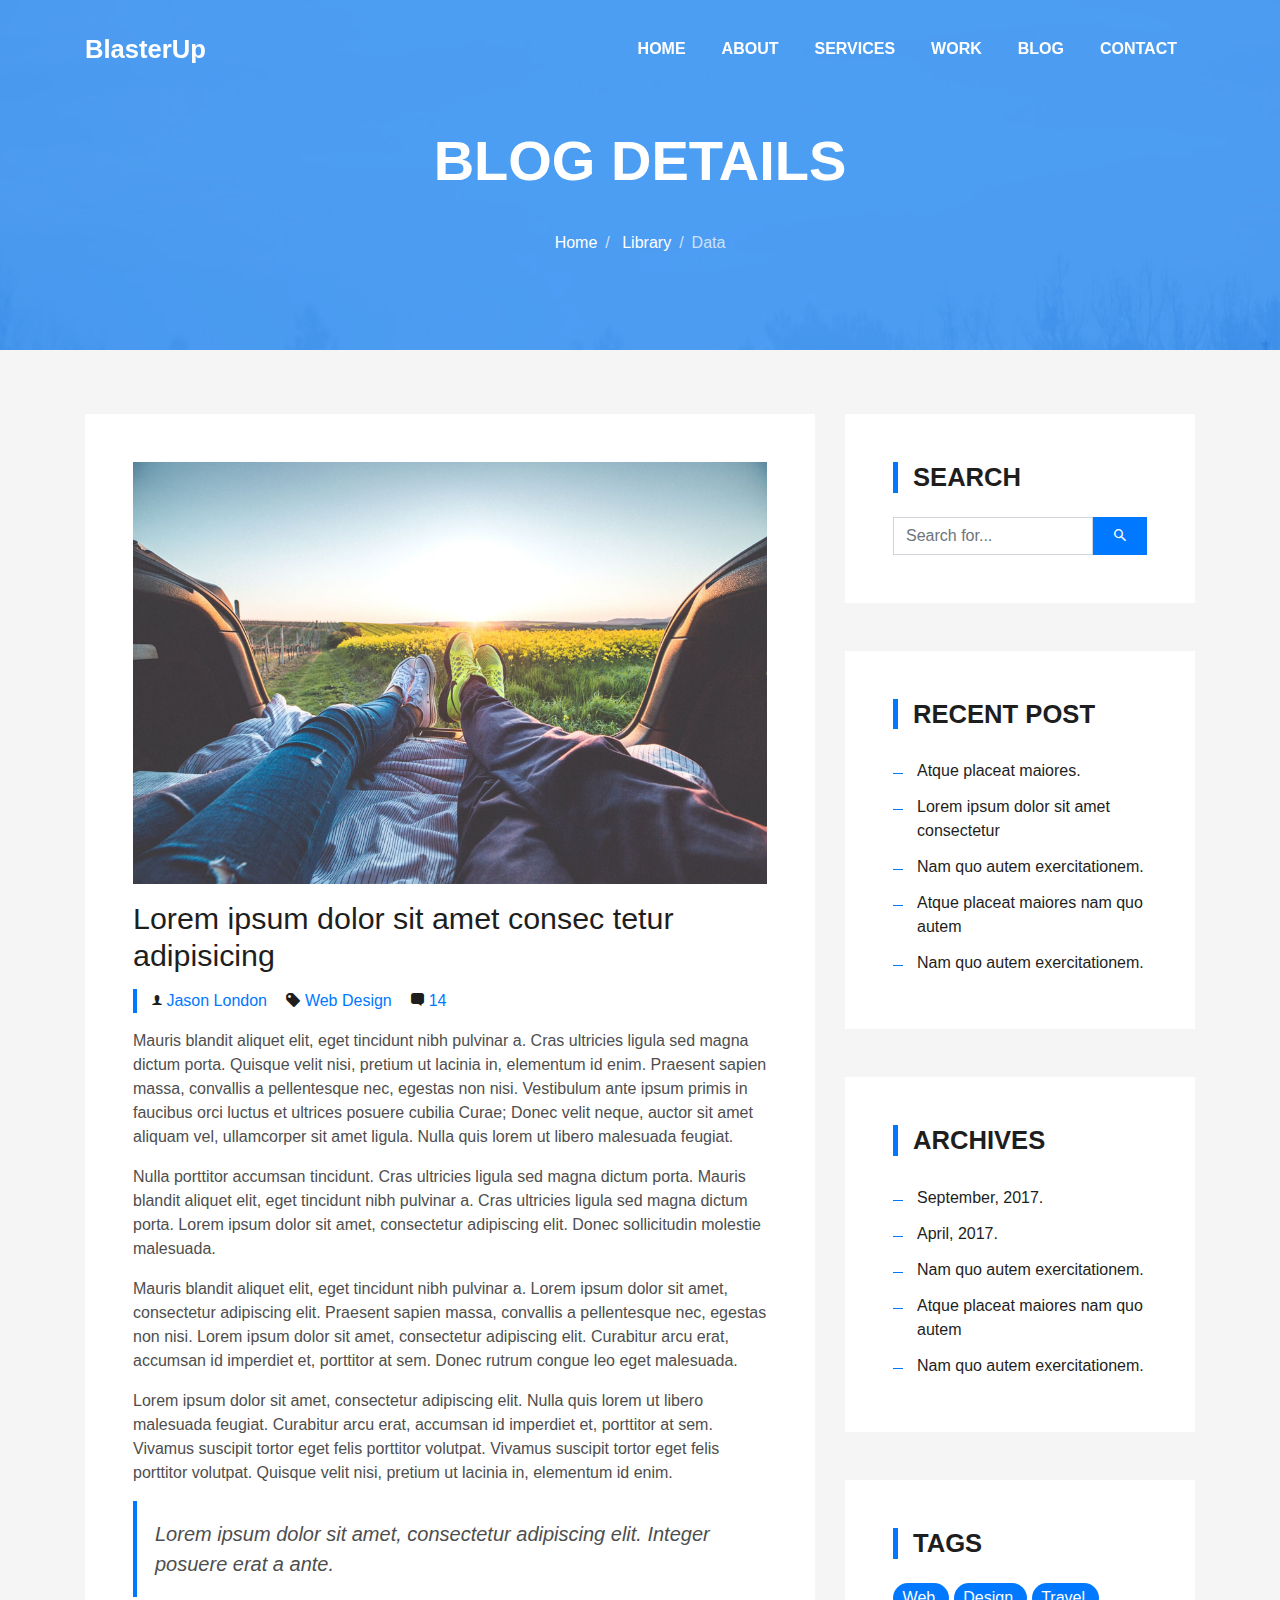
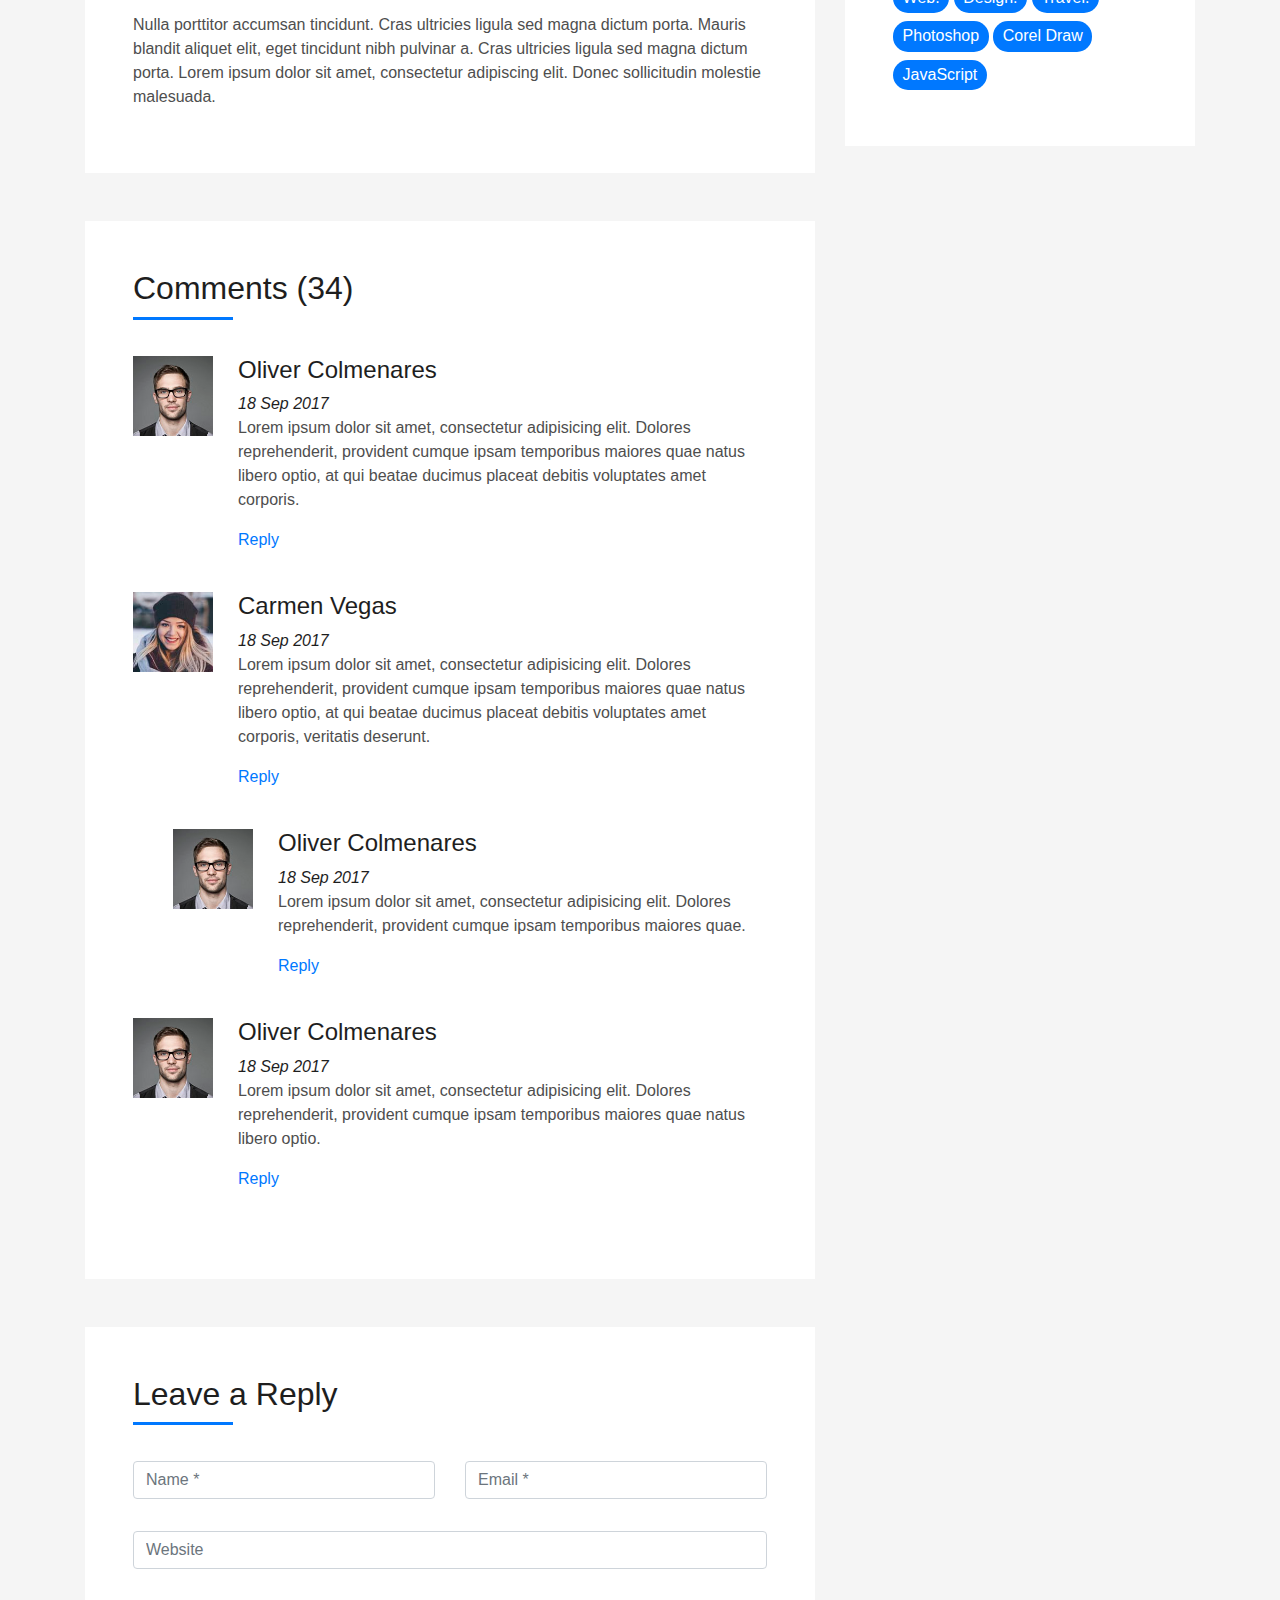
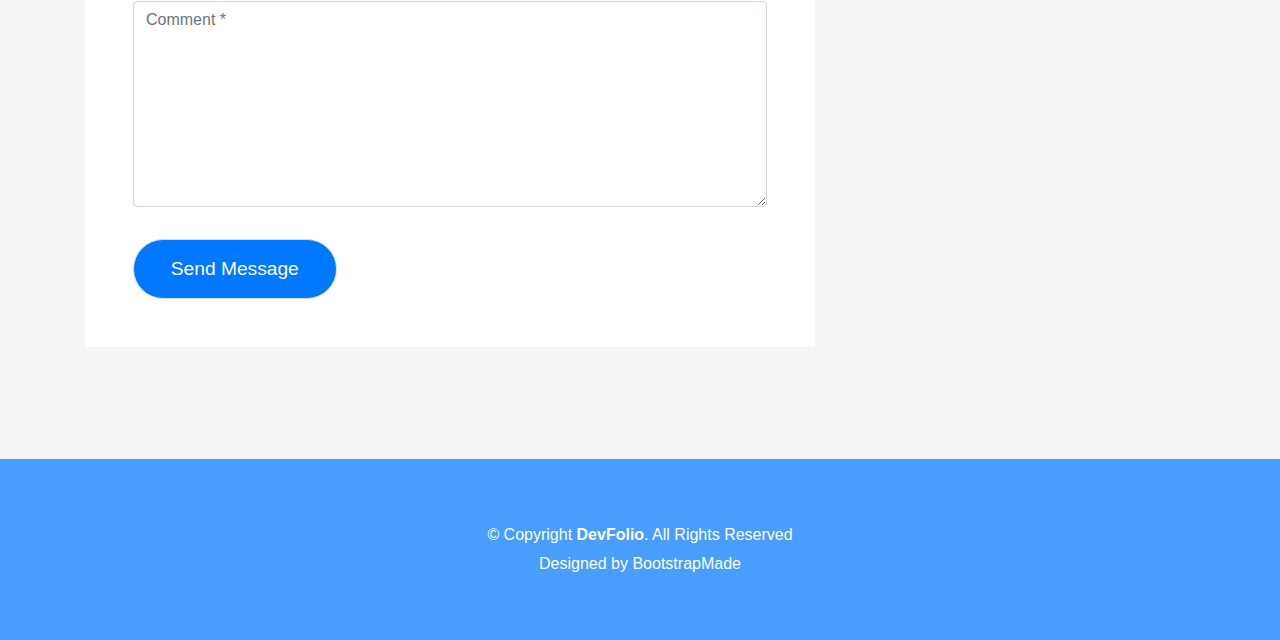
==== blog-single.html @ 9acf344f "update" ====
<!DOCTYPE html>
<html lang="en">
<head>
  <meta charset="utf-8">
  <title>DevFolio Bootstrap Template</title>
  <meta content="width=device-width, initial-scale=1.0" name="viewport">
  <meta content="" name="keywords">
  <meta content="" name="description">

  <!-- Favicons -->
  <link href="img/favicon.png" rel="icon">
  <link href="img/apple-touch-icon.png" rel="apple-touch-icon">

  <!-- Bootstrap CSS File -->
  <link href="lib/bootstrap/css/bootstrap.min.css" rel="stylesheet">

  <!-- Libraries CSS Files -->
  <link href="lib/font-awesome/css/font-awesome.min.css" rel="stylesheet">
  <link href="lib/animate/animate.min.css" rel="stylesheet">
  <link href="lib/ionicons/css/ionicons.min.css" rel="stylesheet">
  <link href="lib/owlcarousel/assets/owl.carousel.min.css" rel="stylesheet">
  <link href="lib/lightbox/css/lightbox.min.css" rel="stylesheet">

  <!-- Main Stylesheet File -->
  <link href="css/style.css" rel="stylesheet">

  <!-- =======================================================
    Theme Name: DevFolio
    Theme URL: https://bootstrapmade.com/devfolio-bootstrap-portfolio-html-template/
    Author: BootstrapMade.com
    License: https://bootstrapmade.com/license/
  ======================================================= -->
</head>

<body>
  <!--/ Nav Star /-->
  <nav class="navbar navbar-b navbar-trans navbar-expand-md fixed-top" id="mainNav">
    <div class="container">
      <a class="navbar-brand js-scroll" href="#page-top">BlasterUp</a>
      <button class="navbar-toggler collapsed" type="button" data-toggle="collapse" data-target="#navbarDefault"
        aria-controls="navbarDefault" aria-expanded="false" aria-label="Toggle navigation">
        <span></span>
        <span></span>
        <span></span>
      </button>
      <div class="navbar-collapse collapse justify-content-end" id="navbarDefault">
        <ul class="navbar-nav">
          <li class="nav-item">
            <a class="nav-link js-scroll" href="index.html">Home</a>
          </li>
          <li class="nav-item">
            <a class="nav-link js-scroll" href="#">About</a>
          </li>
          <li class="nav-item">
            <a class="nav-link js-scroll" href="#">Services</a>
          </li>
          <li class="nav-item">
            <a class="nav-link js-scroll" href="#">Work</a>
          </li>
          <li class="nav-item">
            <a class="nav-link js-scroll" href="#">Blog</a>
          </li>
          <li class="nav-item">
            <a class="nav-link js-scroll" href="#">Contact</a>
          </li>
        </ul>
      </div>
    </div>
  </nav>
  <!--/ Nav End /-->

  <!--/ Intro Skew Star /-->
  <div class="intro intro-single route bg-image" style="background-image: url(img/overlay-bg.jpg)">
    <div class="overlay-mf"></div>
    <div class="intro-content display-table">
      <div class="table-cell">
        <div class="container">
          <h2 class="intro-title mb-4">Blog Details</h2>
          <ol class="breadcrumb d-flex justify-content-center">
            <li class="breadcrumb-item">
              <a href="#">Home</a>
            </li>
            <li class="breadcrumb-item">
              <a href="#">Library</a>
            </li>
            <li class="breadcrumb-item active">Data</li>
          </ol>
        </div>
      </div>
    </div>
  </div>
  <!--/ Intro Skew End /-->

  <!--/ Section Blog-Single Star /-->
  <section class="blog-wrapper sect-pt4" id="blog">
    <div class="container">
      <div class="row">
        <div class="col-md-8">
          <div class="post-box">
            <div class="post-thumb">
              <img src="img/post-1.jpg" class="img-fluid" alt="">
            </div>
            <div class="post-meta">
              <h1 class="article-title">Lorem ipsum dolor sit amet consec tetur adipisicing</h1>
              <ul>
                <li>
                  <span class="ion-ios-person"></span>
                  <a href="#">Jason London</a>
                </li>
                <li>
                  <span class="ion-pricetag"></span>
                  <a href="#">Web Design</a>
                </li>
                <li>
                  <span class="ion-chatbox"></span>
                  <a href="#">14</a>
                </li>
              </ul>
            </div>
            <div class="article-content">
              <p>
                Mauris blandit aliquet elit, eget tincidunt nibh pulvinar a. Cras ultricies ligula sed magna dictum
                porta. Quisque velit
                nisi, pretium ut lacinia in, elementum id enim. Praesent sapien massa, convallis a pellentesque
                nec, egestas non nisi. Vestibulum ante ipsum primis in faucibus orci luctus et ultrices posuere
                cubilia Curae; Donec velit neque, auctor sit amet aliquam vel, ullamcorper sit amet ligula.
                Nulla quis lorem ut libero malesuada feugiat.
              </p>
              <p>
                Nulla porttitor accumsan tincidunt. Cras ultricies ligula sed magna dictum porta. Mauris blandit
                aliquet elit, eget tincidunt
                nibh pulvinar a. Cras ultricies ligula sed magna dictum porta. Lorem ipsum dolor sit amet,
                consectetur adipiscing elit. Donec sollicitudin molestie malesuada.
              </p>
              <p>
                Mauris blandit aliquet elit, eget tincidunt nibh pulvinar a. Lorem ipsum dolor sit amet, consectetur
                adipiscing elit. Praesent
                sapien massa, convallis a pellentesque nec, egestas non nisi. Lorem ipsum dolor sit amet,
                consectetur adipiscing elit. Curabitur arcu erat, accumsan id imperdiet et, porttitor at
                sem. Donec rutrum congue leo eget malesuada.
              </p>
              <p>
                Lorem ipsum dolor sit amet, consectetur adipiscing elit. Nulla quis lorem ut libero malesuada feugiat.
                Curabitur arcu erat,
                accumsan id imperdiet et, porttitor at sem. Vivamus suscipit tortor eget felis porttitor
                volutpat. Vivamus suscipit tortor eget felis porttitor volutpat. Quisque velit nisi, pretium
                ut lacinia in, elementum id enim.
              </p>
              <blockquote class="blockquote">
                <p class="mb-0">Lorem ipsum dolor sit amet, consectetur adipiscing elit. Integer posuere erat a ante.</p>
              </blockquote>
              <p>
                Nulla porttitor accumsan tincidunt. Cras ultricies ligula sed magna dictum porta. Mauris blandit
                aliquet elit, eget tincidunt
                nibh pulvinar a. Cras ultricies ligula sed magna dictum porta. Lorem ipsum dolor sit amet,
                consectetur adipiscing elit. Donec sollicitudin molestie malesuada.
              </p>
            </div>
          </div>
          <div class="box-comments">
            <div class="title-box-2">
              <h4 class="title-comments title-left">Comments (34)</h4>
            </div>
            <ul class="list-comments">
              <li>
                <div class="comment-avatar">
                  <img src="img/testimonial-2.jpg" alt="">
                </div>
                <div class="comment-details">
                  <h4 class="comment-author">Oliver Colmenares</h4>
                  <span>18 Sep 2017</span>
                  <p>
                    Lorem ipsum dolor sit amet, consectetur adipisicing elit. Dolores reprehenderit, provident cumque
                    ipsam temporibus maiores
                    quae natus libero optio, at qui beatae ducimus placeat debitis voluptates amet corporis.
                  </p>
                  <a href="3">Reply</a>
                </div>
              </li>
              <li>
                <div class="comment-avatar">
                  <img src="img/testimonial-4.jpg" alt="">
                </div>
                <div class="comment-details">
                  <h4 class="comment-author">Carmen Vegas</h4>
                  <span>18 Sep 2017</span>
                  <p>
                    Lorem ipsum dolor sit amet, consectetur adipisicing elit. Dolores reprehenderit, provident cumque
                    ipsam temporibus maiores
                    quae natus libero optio, at qui beatae ducimus placeat debitis voluptates amet corporis,
                    veritatis deserunt.
                  </p>
                  <a href="3">Reply</a>
                </div>
              </li>
              <li class="comment-children">
                <div class="comment-avatar">
                  <img src="img/testimonial-2.jpg" alt="">
                </div>
                <div class="comment-details">
                  <h4 class="comment-author">Oliver Colmenares</h4>
                  <span>18 Sep 2017</span>
                  <p>
                    Lorem ipsum dolor sit amet, consectetur adipisicing elit. Dolores reprehenderit, provident cumque
                    ipsam temporibus maiores
                    quae.
                  </p>
                  <a href="3">Reply</a>
                </div>
              </li>
              <li>
                <div class="comment-avatar">
                  <img src="img/testimonial-2.jpg" alt="">
                </div>
                <div class="comment-details">
                  <h4 class="comment-author">Oliver Colmenares</h4>
                  <span>18 Sep 2017</span>
                  <p>
                    Lorem ipsum dolor sit amet, consectetur adipisicing elit. Dolores reprehenderit, provident cumque
                    ipsam temporibus maiores
                    quae natus libero optio.
                  </p>
                  <a href="3">Reply</a>
                </div>
              </li>
            </ul>
          </div>
          <div class="form-comments">
            <div class="title-box-2">
              <h3 class="title-left">
                Leave a Reply
              </h3>
            </div>
            <form class="form-mf">
              <div class="row">
                <div class="col-md-6 mb-3">
                  <div class="form-group">
                    <input type="text" class="form-control input-mf" id="inputName" placeholder="Name *" required>
                  </div>
                </div>
                <div class="col-md-6 mb-3">
                  <div class="form-group">
                    <input type="email" class="form-control input-mf" id="inputEmail1" placeholder="Email *" required>
                  </div>
                </div>
                <div class="col-md-12 mb-3">
                  <div class="form-group">
                    <input type="url" class="form-control input-mf" id="inputUrl" placeholder="Website">
                  </div>
                </div>
                <div class="col-md-12 mb-3">
                  <div class="form-group">
                    <textarea id="textMessage" class="form-control input-mf" placeholder="Comment *" name="message"
                      cols="45" rows="8" required></textarea>
                  </div>
                </div>
                <div class="col-md-12">
                  <button type="submit" class="button button-a button-big button-rouded">Send Message</button>
                </div>
              </div>
            </form>
          </div>
        </div>
        <div class="col-md-4">
          <div class="widget-sidebar sidebar-search">
            <h5 class="sidebar-title">Search</h5>
            <div class="sidebar-content">
              <form>
                <div class="input-group">
                  <input type="text" class="form-control" placeholder="Search for..." aria-label="Search for...">
                  <span class="input-group-btn">
                    <button class="btn btn-secondary btn-search" type="button">
                      <span class="ion-android-search"></span>
                    </button>
                  </span>
                </div>
              </form>
            </div>
          </div>
          <div class="widget-sidebar">
            <h5 class="sidebar-title">Recent Post</h5>
            <div class="sidebar-content">
              <ul class="list-sidebar">
                <li>
                  <a href="#">Atque placeat maiores.</a>
                </li>
                <li>
                  <a href="#">Lorem ipsum dolor sit amet consectetur</a>
                </li>
                <li>
                  <a href="#">Nam quo autem exercitationem.</a>
                </li>
                <li>
                  <a href="#">Atque placeat maiores nam quo autem</a>
                </li>
                <li>
                  <a href="#">Nam quo autem exercitationem.</a>
                </li>
              </ul>
            </div>
          </div>
          <div class="widget-sidebar">
            <h5 class="sidebar-title">Archives</h5>
            <div class="sidebar-content">
              <ul class="list-sidebar">
                <li>
                  <a href="#">September, 2017.</a>
                </li>
                <li>
                  <a href="#">April, 2017.</a>
                </li>
                <li>
                  <a href="#">Nam quo autem exercitationem.</a>
                </li>
                <li>
                  <a href="#">Atque placeat maiores nam quo autem</a>
                </li>
                <li>
                  <a href="#">Nam quo autem exercitationem.</a>
                </li>
              </ul>
            </div>
          </div>
          <div class="widget-sidebar widget-tags">
            <h5 class="sidebar-title">Tags</h5>
            <div class="sidebar-content">
              <ul>
                <li>
                  <a href="#">Web.</a>
                </li>
                <li>
                  <a href="#">Design.</a>
                </li>
                <li>
                  <a href="#">Travel.</a>
                </li>
                <li>
                  <a href="#">Photoshop</a>
                </li>
                <li>
                  <a href="#">Corel Draw</a>
                </li>
                <li>
                  <a href="#">JavaScript</a>
                </li>
              </ul>
            </div>
          </div>
        </div>
      </div>
    </div>
  </section>
  <!--/ Section Blog-Single End /-->

  <!--/ Section Contact-Footer Star /-->
  <section class="paralax-mf footer-paralax bg-image sect-mt4 route" style="background-image: url(img/overlay-bg.jpg)">
    <div class="overlay-mf"></div>
    <footer>
      <div class="container">
        <div class="row">
          <div class="col-sm-12">
            <div class="copyright-box">
              <p class="copyright">&copy; Copyright <strong>DevFolio</strong>. All Rights Reserved</p>
              <div class="credits">
                <!--
                  All the links in the footer should remain intact.
                  You can delete the links only if you purchased the pro version.
                  Licensing information: https://bootstrapmade.com/license/
                  Purchase the pro version with working PHP/AJAX contact form: https://bootstrapmade.com/buy/?theme=DevFolio
                -->
                Designed by <a href="https://bootstrapmade.com/">BootstrapMade</a>
              </div>
            </div>
          </div>
        </div>
      </div>
    </footer>
  </section>
  <!--/ Section Contact-footer End /-->

  <a href="#" class="back-to-top"><i class="fa fa-chevron-up"></i></a>
  <div id="preloader"></div>

  <!-- JavaScript Libraries -->
  <script src="lib/jquery/jquery.min.js"></script>
  <script src="lib/jquery/jquery-migrate.min.js"></script>
  <script src="lib/popper/popper.min.js"></script>
  <script src="lib/bootstrap/js/bootstrap.min.js"></script>
  <script src="lib/easing/easing.min.js"></script>
  <script src="lib/counterup/jquery.waypoints.min.js"></script>
  <script src="lib/counterup/jquery.counterup.js"></script>
  <script src="lib/owlcarousel/owl.carousel.min.js"></script>
  <script src="lib/lightbox/js/lightbox.min.js"></script>
  <script src="lib/typed/typed.min.js"></script>
  <!-- Contact Form JavaScript File -->
  <script src="contactform/contactform.js"></script>

  <!-- Template Main Javascript File -->
  <script src="js/main.js"></script>

</body>
</html>
---- css/style.css ----
/*
  Theme Name: DevFolio
  Theme URL: https://bootstrapmade.com/devfolio-bootstrap-portfolio-html-template/
  Author: BootstrapMade.com
  License: https://bootstrapmade.com/license/
*/

/*======================================
//--//-->   STYLES GENERALES
======================================*/

body {
  background-color: #f5f5f5;
  color: #4e4e4e;
}

h1,
h2,
h3,
h4,
h5,
h6 {
  color: #1e1e1e;
}

a {
  color: #1e1e1e;
  transition: all 0.5s ease-in-out;
}

a:hover {
  color: #0078ff;
  text-decoration: none;
  transition: all 0.5s ease-in-out;
}

.p-r {
  position: relative;
}

.color-a {
  color: #0078ff;
}

.color-d {
  color: #f5f5f5;
}

.color-text-a {
  color: #4e4e4e;
}

.box-shadow,
.paralax-mf,
.service-box,
.work-box,
.card-blog {
  box-shadow: 0 13px 8px -10px rgba(0, 0, 0, 0.1);
}

.box-shadow-a,
.button:hover {
  box-shadow: 0 0 0 4px #cde1f8;
}

.display-5 {
  font-size: 2.5rem;
  font-weight: 300;
  line-height: 1.1;
}

.display-6 {
  font-size: 2rem;
  font-weight: 300;
  line-height: 1.1;
}

.avatar {
  width: 32px;
  height: 32px;
  margin-right: 4px;
  overflow: hidden;
}

.bg-image {
  background-repeat: no-repeat;
  background-attachment: fixed;
  background-size: cover;
  background-position: center center;
}

.overlay-mf {
  background-color: #0078ff;
}

.overlay-mf {
  position: absolute;
  top: 0;
  left: 0px;
  padding: 0;
  height: 100%;
  width: 100%;
  opacity: .7;
}

.paralax-mf {
  position: relative;
  padding: 8rem 0;
}

.display-table {
  width: 100%;
  height: 100%;
  display: table;
}

.table-cell {
  display: table-cell;
  vertical-align: middle;
}

/*--/ Sections /--*/

.sect-4 {
  padding: 4rem 0;
}

.sect-pt4 {
  padding-top: 4rem;
}

.sect-mt4 {
  margin-top: 4rem;
}

/*--/ Title s /--*/

.title-s {
  font-weight: 600;
  color: #1e1e1e;
  font-size: 1.1rem;
}

/*--/ Title A /--*/

.title-box {
  margin-bottom: 4rem;
}

.title-a {
  font-size: 3rem;
  font-weight: bold;
  text-transform: uppercase;
}

.subtitle-a {
  color: #4e4e4e;
}

.line-mf {
  width: 40px;
  height: 5px;
  background-color: #0078ff;
  margin: 0 auto;
}

/*--/ Title Left /--*/

.title-box-2 {
  margin-bottom: 3rem;
}

.title-left {
  font-size: 2rem;
  position: relative;
}

.title-left:before {
  content: '';
  position: absolute;
  height: 3px;
  background-color: #0078ff;
  width: 100px;
  bottom: -12px;
}

/*------/ Box /------*/

.box-pl2 {
  padding-left: 2rem;
}

.box-shadow-full {
  padding: 3rem 1.25rem;
  position: relative;
  background-color: #fff;
  margin-bottom: 3rem;
  z-index: 2;
  box-shadow: 0 1px 1px 0 rgba(0, 0, 0, 0.06), 0 2px 5px 0 rgba(0, 0, 0, 0.2);
}

/*------/ Socials /------*/

.socials {
  padding: 1.5rem 0;
}

.socials ul li {
  display: inline-block;
}

.socials .ico-circle {
  height: 40px;
  width: 40px;
  font-size: 1.7rem;
  border-radius: 50%;
  line-height: 1.4;
  margin: 0 15px 0 0;
  box-shadow: 0 0 0 3px #0078ff;
  transition: all 500ms ease;
}

.socials .ico-circle:hover {
  background-color: #0078ff;
  color: #fff;
  box-shadow: 0 0 0 3px #cde1f8;
  transition: all 500ms ease;
}

/*------/ Ul resect /------*/

.ul-resect,
.socials ul,
.list-ico,
.blog-wrapper .post-meta ul,
.box-comments .list-comments,
.widget-sidebar .list-sidebar,
.widget-tags ul {
  list-style: none;
  padding-left: 0;
  margin-bottom: 0;
}

.list-ico {
  line-height: 2;
}

.list-ico span {
  color: #0078ff;
  margin-right: 10px;
}

/*------/ Ico Circle /------*/

.ico-circle {
  height: 100px;
  width: 100px;
  font-size: 2rem;
  border-radius: 50%;
  line-height: 1.55;
  margin: 0 auto;
  text-align: center;
  box-shadow: 0 0 0 10px #0078ff;
  display: block;
}

/*------/ Owl Carousel /------*/

.owl-theme .owl-dots {
  text-align: center;
  margin-top: 18px;
}

.owl-theme .owl-dots .owl-dot {
  display: inline-block;
}

.owl-theme .owl-dots .owl-dot span {
  width: 18px;
  height: 7px;
  margin: 5px 5px;
  background: #cde1f8;
  border: 0px solid #cde1f8;
  display: block;
  transition: all 0.6s ease-in-out;
  cursor: pointer;
}

.owl-theme .owl-dots .owl-dot:hover span {
  background-color: #cde1f8;
}

.owl-theme .owl-dots .owl-dot.active span {
  background-color: #1B1B1B;
  width: 25px;
}

/*--/ Scrolltop s /--*/

.scrolltop-mf {
  position: relative;
  display: none;
}

.scrolltop-mf span {
  z-index: 999;
  position: fixed;
  width: 42px;
  height: 42px;
  background-color: #0078ff;
  opacity: .7;
  font-size: 1.6rem;
  line-height: 1.5;
  text-align: center;
  color: #fff;
  top: auto;
  left: auto;
  right: 30px;
  bottom: 50px;
  cursor: pointer;
  border-radius: 50%;
}

/* Back to top button */

.back-to-top {
  position: fixed;
  display: none;
  background: #0078ff;
  color: #fff;
  width: 44px;
  height: 44px;
  text-align: center;
  line-height: 1;
  font-size: 16px;
  border-radius: 50%;
  right: 15px;
  bottom: 15px;
  transition: background 0.5s;
  z-index: 11;
}

.back-to-top i {
  padding-top: 12px;
  color: #fff;
}

/* Prelaoder */

#preloader {
  position: fixed;
  top: 0;
  left: 0;
  right: 0;
  bottom: 0;
  z-index: 9999;
  overflow: hidden;
  background: #fff;
}

#preloader:before {
  content: "";
  position: fixed;
  top: calc(50% - 30px);
  left: calc(50% - 30px);
  border: 6px solid #f2f2f2;
  border-top: 6px solid #0078ff;
  border-radius: 50%;
  width: 60px;
  height: 60px;
  -webkit-animation: animate-preloader 1s linear infinite;
  animation: animate-preloader 1s linear infinite;
}

@-webkit-keyframes animate-preloader {
  0% {
    -webkit-transform: rotate(0deg);
    transform: rotate(0deg);
  }

  100% {
    -webkit-transform: rotate(360deg);
    transform: rotate(360deg);
  }
}

@keyframes animate-preloader {
  0% {
    -webkit-transform: rotate(0deg);
    transform: rotate(0deg);
  }

  100% {
    -webkit-transform: rotate(360deg);
    transform: rotate(360deg);
  }
}

/*======================================
//--//-->   NAVBAR
======================================*/

.navbar-b {
  transition: all .5s ease-in-out;
  background-color: transparent;
  padding-top: 1.563rem;
  padding-bottom: 1.563rem;
}

.navbar-b.navbar-reduce {
  box-shadow: 0px 6px 9px 0px rgba(0, 0, 0, 0.06);
}

.navbar-b.navbar-trans .nav-item,
.navbar-b.navbar-reduce .nav-item {
  position: relative;
  padding-right: 10px;
  padding-left: 0;
}

.navbar-b.navbar-trans .nav-link,
.navbar-b.navbar-reduce .nav-link {
  color: #fff;
  text-transform: uppercase;
  font-weight: 600;
}

.navbar-b.navbar-trans .nav-link:before,
.navbar-b.navbar-reduce .nav-link:before {
  content: '';
  position: absolute;
  margin-left: 0px;
  width: 0%;
  bottom: 0;
  left: 0;
  height: 2px;
  transition: all 500ms ease;
}

.navbar-b.navbar-trans .nav-link:hover,
.navbar-b.navbar-reduce .nav-link:hover {
  color: #1B1B1B;
}

.navbar-b.navbar-trans .nav-link:hover:before,
.navbar-b.navbar-reduce .nav-link:hover:before {
  width: 35px;
}

.navbar-b.navbar-trans .show > .nav-link:before,
.navbar-b.navbar-trans .active > .nav-link:before,
.navbar-b.navbar-trans .nav-link.show:before,
.navbar-b.navbar-trans .nav-link.active:before,
.navbar-b.navbar-reduce .show > .nav-link:before,
.navbar-b.navbar-reduce .active > .nav-link:before,
.navbar-b.navbar-reduce .nav-link.show:before,
.navbar-b.navbar-reduce .nav-link.active:before {
  width: 35px;
}

.navbar-b.navbar-trans .nav-link:before {
  background-color: #fff;
}

.navbar-b.navbar-trans .nav-link:hover {
  color: #fff;
}

.navbar-b.navbar-trans .show > .nav-link,
.navbar-b.navbar-trans .active > .nav-link,
.navbar-b.navbar-trans .nav-link.show,
.navbar-b.navbar-trans .nav-link.active {
  color: #fff;
}

.navbar-b.navbar-reduce {
  transition: all .5s ease-in-out;
  background-color: #fff;
  padding-top: 15px;
  padding-bottom: 15px;
}

.navbar-b.navbar-reduce .nav-link {
  color: #0078ff;
}

.navbar-b.navbar-reduce .nav-link:before {
  background-color: #0078ff;
}

.navbar-b.navbar-reduce .nav-link:hover {
  color: #0078ff;
}

.navbar-b.navbar-reduce .show > .nav-link,
.navbar-b.navbar-reduce .active > .nav-link,
.navbar-b.navbar-reduce .nav-link.show,
.navbar-b.navbar-reduce .nav-link.active {
  color: #0078ff;
}

.navbar-b.navbar-reduce .navbar-brand {
  color: #0078ff;
}

.navbar-b.navbar-reduce .navbar-toggler span {
  background-color: #1B1B1B;
}

.navbar-b .navbar-brand {
  color: #fff;
  font-size: 1.6rem;
  font-weight: 600;
}

.navbar-b .navbar-nav .dropdown-item.show .dropdown-menu,
.navbar-b .dropdown.show .dropdown-menu,
.navbar-b .dropdown-btn.show .dropdown-menu {
  -webkit-transform: translate3d(0px, 0px, 0px);
  transform: translate3d(0px, 0px, 0px);
  visibility: visible !important;
}

.navbar-b .dropdown-menu {
  margin: 1.12rem 0 0;
  border-radius: 0;
}

.navbar-b .dropdown-menu .dropdown-item {
  padding: .7rem 1.7rem;
  transition: all 500ms ease;
}

.navbar-b .dropdown-menu .dropdown-item:hover {
  background-color: #0078ff;
  color: #fff;
  transition: all 500ms ease;
}

.navbar-b .dropdown-menu .dropdown-item.active {
  background-color: #0078ff;
}

/*--/ Hamburger Navbar /--*/

.navbar-toggler {
  position: relative;
}

.navbar-toggler:focus,
.navbar-toggler:active {
  outline: 0;
}

.navbar-toggler span {
  display: block;
  background-color: #fff;
  height: 3px;
  width: 25px;
  margin-top: 4px;
  margin-bottom: 4px;
  -webkit-transform: rotate(0deg);
  transform: rotate(0deg);
  left: 0;
  opacity: 1;
}

.navbar-toggler span:nth-child(1),
.navbar-toggler span:nth-child(3) {
  transition: -webkit-transform .35s ease-in-out;
  transition: transform .35s ease-in-out;
  transition: transform .35s ease-in-out, -webkit-transform .35s ease-in-out;
}

.navbar-toggler:not(.collapsed) span:nth-child(1) {
  position: absolute;
  left: 12px;
  top: 10px;
  -webkit-transform: rotate(135deg);
  transform: rotate(135deg);
  opacity: 0.9;
}

.navbar-toggler:not(.collapsed) span:nth-child(2) {
  height: 12px;
  visibility: hidden;
  background-color: transparent;
}

.navbar-toggler:not(.collapsed) span:nth-child(3) {
  position: absolute;
  left: 12px;
  top: 10px;
  -webkit-transform: rotate(-135deg);
  transform: rotate(-135deg);
  opacity: 0.9;
}

/*======================================
//--//-->   INTRO
======================================*/

.intro {
  height: 100vh;
  position: relative;
  color: #fff;
}

.intro .intro-content {
  text-align: center;
  position: absolute;
}

.intro .overlay-itro {
  background-color: rgba(0, 0, 0, 0.6);
  position: absolute;
  top: 0;
  left: 0px;
  padding: 0;
  height: 100%;
  width: 100%;
  opacity: .9;
}

.intro .intro-title {
  color: #fff;
  font-weight: 600;
  font-size: 3rem;
}

.intro .intro-subtitle {
  font-size: 1.5rem;
  font-weight: 300;
}

.intro .text-slider-items {
  display: none;
}

.intro-single {
  height: 350px;
}

.intro-single .intro-content {
  margin-top: 30px;
}

.intro-single .intro-title {
  text-transform: uppercase;
  font-size: 3rem;
}

.intro-single .breadcrumb {
  background-color: transparent;
  color: #0078ff;
}

.intro-single .breadcrumb .breadcrumb-item:before {
  color: #cde1f8;
}

.intro-single .breadcrumb .breadcrumb-item.active {
  color: #cde1f8;
}

.intro-single .breadcrumb a {
  color: #fff;
}

/*======================================
//--//-->   ABOUT
======================================*/

.about-mf .box-shadow-full {
  padding-top: 4rem;
  padding-bottom: 4rem;
}

.about-mf .about-img {
  margin-bottom: 2rem;
}

.about-mf .about-img img {
  margin-left: 10px;
}

.skill-mf span {
  color: #4e4e4e;
}

.skill-mf .progress {
  background-color: #cde1f8;
  margin: .5rem 0 1.2rem 0;
  border-radius: 0;
  height: .7rem;
}

.skill-mf .progress .progress-bar {
  height: .7rem;
  background-color: #0078ff;
}

/*======================================
//--//-->   SERVICES
======================================*/

.service-box {
  background-color: #fff;
  padding: 2.5rem 1.3rem;
  border-radius: 1rem;
  margin-bottom: 3rem;
}

.service-box:hover .ico-circle {
  transition: all 500ms ease;
  color: #fff;
  background-color: #0078ff;
  box-shadow: 0 0 0 10px #cde1f8;
}

.service-box .service-ico {
  margin-bottom: 1rem;
  color: #1e1e1e;
}

.service-box .ico-circle {
  transition: all 500ms ease;
  font-size: 4rem;
}

.service-box .s-title {
  font-size: 1.4rem;
  text-transform: uppercase;
  text-align: center;
  padding: .4rem 0;
}

.service-box .s-description {
  color: #4e4e4e;
}

/*======================================
//--//-->   COUNTER
======================================*/

.counter-box {
  color: #fff;
  text-align: center;
}

.counter-ico {
  margin-bottom: 1rem;
}

.counter-ico .ico-circle {
  height: 60px;
  width: 60px;
  line-height: 1.8;
  box-shadow: 0 0 0 10px #cde1f8;
}

.counter-num .counter {
  font-size: 2rem;
  margin-bottom: 0;
}

/*======================================
//--//-->   PORTFOLIO
======================================*/

.work-box {
  margin-bottom: 3rem;
  -webkit-backface-visibility: hidden;
  backface-visibility: hidden;
  background-color: #fff;
}

.work-box:hover img {
  -webkit-transform: scale(1.3);
  transform: scale(1.3);
}

.work-img {
  display: block;
  overflow: hidden;
}

.work-img img {
  transition: all 1s;
}

.work-content {
  padding: 2rem 3% 1rem 4%;
}

.work-content .w-more {
  color: #4e4e4e;
  font-size: .8rem;
}

.work-content .w-more .w-ctegory {
  color: #0078ff;
}

.work-content .w-like {
  font-size: 2.5rem;
  color: #0078ff;
  float: right;
}

.work-content .w-like a {
  color: #0078ff;
}

.work-content .w-like .num-like {
  font-size: .7rem;
}

.w-title {
  font-size: 1.2rem;
}

/*======================================
//--//-->   TESTIMONIALS
======================================*/

.testimonials .owl-carousel .owl-item img {
  width: auto;
}

.testimonial-box {
  color: #fff;
  text-align: center;
}

.testimonial-box .author-test {
  margin-top: 1rem;
}

.testimonial-box .author-test img {
  margin: 0 auto;
}

.testimonial-box .author {
  color: #fff;
  text-transform: uppercase;
  font-weight: 600;
  margin: 1rem 0;
  display: block;
  font-size: 1.4rem;
}

.testimonial-box .comit {
  font-size: 2rem;
  color: #0078ff;
  background-color: #fff;
  width: 52px;
  height: 52px;
  display: block;
  margin: 0 auto;
  border-radius: 50%;
  line-height: 1.6;
}

/*======================================
//--//-->   BLOG
======================================*/

.card-blog .card-body {
  position: relative;
}

.card-blog .card-category-box {
  position: absolute;
  text-align: center;
  top: -16px;
  left: 15px;
  right: 15px;
  line-height: 25px;
  overflow: hidden;
}

.card-blog .card-category {
  display: inline-block;
  color: #fff;
  padding: 0 15px 5px;
  overflow: hidden;
  background-color: #0078ff;
  border-radius: 4px;
}

.card-blog .card-category .category {
  color: #fff;
  display: inline-block;
  text-transform: uppercase;
  font-size: .7rem;
  letter-spacing: .1px;
  margin-bottom: 0;
}

.card-blog .card-title {
  font-size: 1.3rem;
  margin-top: .6rem;
}

.card-blog .card-description {
  color: #4e4e4e;
}

.card-blog .post-author {
  display: inline-block;
}

.card-blog .post-date {
  color: #4e4e4e;
  display: inline-block;
  float: right;
}

/*======================================
//--//-->   BLOG-SINGLE
======================================*/

.post-box,
.form-comments,
.box-comments,
.widget-sidebar {
  padding: 2rem;
  background-color: #fff;
  margin-bottom: 3rem;
}

.blog-wrapper .article-title {
  font-size: 1.5rem;
}

.blog-wrapper .post-meta {
  margin: 1rem 0;
}

.blog-wrapper .post-meta ul {
  border-left: 4px solid #0078ff;
  margin-top: 1rem;
}

.blog-wrapper .post-meta ul li {
  display: inline-block;
  margin-left: 15px;
}

.blog-wrapper .post-meta ul a {
  color: #0078ff;
}

.blog-wrapper .post-meta ul span {
  color: #1e1e1e;
}

.blog-wrapper .blockquote {
  border-left: 4px solid #0078ff;
  padding: 18px;
  font-style: italic;
}

/*------/ Comments /------*/

.box-comments .list-comments li {
  padding-bottom: 40px;
}

.box-comments .list-comments .comment-avatar {
  display: table-cell;
  vertical-align: top;
}

.box-comments .list-comments .comment-avatar img {
  width: 80px;
  height: 80px;
}

.box-comments .list-comments .comment-author {
  font-size: 1.3rem;
}

.box-comments .list-comments .comment-details {
  display: table-cell;
  vertical-align: top;
  padding-left: 25px;
}

.box-comments .list-comments a {
  color: #0078ff;
}

.box-comments .list-comments span {
  color: #1e1e1e;
  font-style: italic;
}

.box-comments .comment-children {
  margin-left: 40px;
}

/*------/ Sidebar /------*/

.widget-sidebar .sidebar-title {
  font-size: 1.6rem;
  font-weight: 600;
  border-left: 5px solid #0078ff;
  padding-left: 15px;
  text-transform: uppercase;
  margin-bottom: 1.5rem;
}

.widget-sidebar .list-sidebar li {
  position: relative;
  padding: 6px 0 6px 24px;
}

.widget-sidebar .list-sidebar li:before {
  position: absolute;
  content: "";
  width: 10px;
  height: 1px;
  left: 0;
  background-color: #0078ff;
  top: 20px;
}

.sidebar-search input {
  background-color: #fff;
  border-radius: 0;
  transition: all 0.5s ease-in-out;
}

.sidebar-search .btn-search {
  background-color: #0078ff;
  border-color: #0078ff;
  border-radius: 0;
  padding-left: 20px;
  padding-right: 20px;
}

.widget-tags ul li {
  display: inline-block;
  background-color: #0078ff;
  padding: .2rem .6rem;
  margin-bottom: .5rem;
  border-radius: 15px;
}

.widget-tags ul li a {
  color: #fff;
}

/*======================================
//--//-->   CONTACT
======================================*/

.footer-paralax {
  padding: 4rem 0 0 0;
}

.contact-mf {
  margin-top: 4rem;
}

/*======================================
//--//-->   FOOTER
======================================*/

footer {
  text-align: center;
  color: #fff;
  padding-bottom: 4rem;
}

footer .copyright {
  margin-bottom: .3rem;
}

footer .credits {
  margin-bottom: 0;
}

footer .credits a {
  color: #fff;
}

/*======================================
//--//-->   CONtaCT FORM
======================================*/

#sendmessage {
  color: #0078ff;
  border: 1px solid #0078ff;
  display: none;
  text-align: center;
  padding: 15px;
  font-weight: 600;
  margin-bottom: 15px;
}

#errormessage {
  color: red;
  display: none;
  border: 1px solid red;
  text-align: center;
  padding: 15px;
  font-weight: 600;
  margin-bottom: 15px;
}

#sendmessage.show,
#errormessage.show,
.show {
  display: block;
}

.validation {
  color: red;
  display: none;
  margin: 0 0 20px;
  font-weight: 400;
  font-size: 13px;
}

/*======================================
//--//-->   BUTTON
======================================*/

.button {
  display: inline-block;
  padding: .3rem .6rem;
  text-align: center;
  vertical-align: middle;
  -webkit-user-select: none;
  -moz-user-select: none;
  -ms-user-select: none;
  user-select: none;
  font-size: 1rem;
  border-radius: .3rem;
  border: 1px solid transparent;
  transition: all 500ms ease;
  cursor: pointer;
}

.button:focus {
  outline: 0;
}

.button:hover {
  background-color: #0062d3;
  color: #fff;
  transition: all 500ms ease;
}

.button-a {
  background-color: #0078ff;
  color: #fff;
  border-color: #cde1f8;
}

.button-big {
  padding: .9rem 2.3rem;
  font-size: 1.2rem;
}

.button-rouded {
  border-radius: 5rem;
}

.btn-lg {
  padding: .5rem 1rem;
  font-size: 1.25rem;
  line-height: 1.5;
  border-radius: .3rem;
}

@media (min-width: 577px) {
  .counter-box {
    margin-bottom: 1.8rem;
  }
}

@media (min-width: 767px) {
  .about-mf .box-pl2 {
    margin-top: 3rem;
    padding-left: 0rem;
  }

  .card-blog {
    margin-bottom: 3rem;
  }

  .contact-mf .box-pl2 {
    margin-top: 3rem;
    padding-left: 0rem;
  }
}

@media (min-width: 768px) {
  .box-shadow-full {
    padding: 3rem;
  }

  .navbar-b.navbar-trans .nav-item,
  .navbar-b.navbar-reduce .nav-item {
    padding-left: 10px;
  }

  .navbar-b.navbar-trans .nav-link:before,
  .navbar-b.navbar-reduce .nav-link:before {
    margin-left: 18px;
  }

  .intro .intro-title {
    font-size: 4.5rem;
  }

  .intro .intro-subtitle {
    font-size: 2.5rem;
  }

  .intro-single .intro-title {
    font-size: 3.5rem;
  }

  .testimonial-box .description {
    padding: 0 5rem;
  }

  .post-box,
  .form-comments,
  .box-comments,
  .widget-sidebar {
    padding: 3rem;
  }

  .blog-wrapper .article-title {
    font-size: 1.9rem;
  }

  .box-comments .list-comments .comment-author {
    font-size: 1.5rem;
  }
}

@media (min-width: 992px) {
  .testimonial-box .description {
    padding: 0 8rem;
  }
}

@media (min-width: 1200px) {
  .testimonial-box .description {
    padding: 0 13rem;
  }
}

@media (max-width: 1024px) {
  .bg-image {
    background-attachment: scroll;
  }
}

@media (max-width: 768px) {
  .back-to-top {
    bottom: 15px;
  }
}
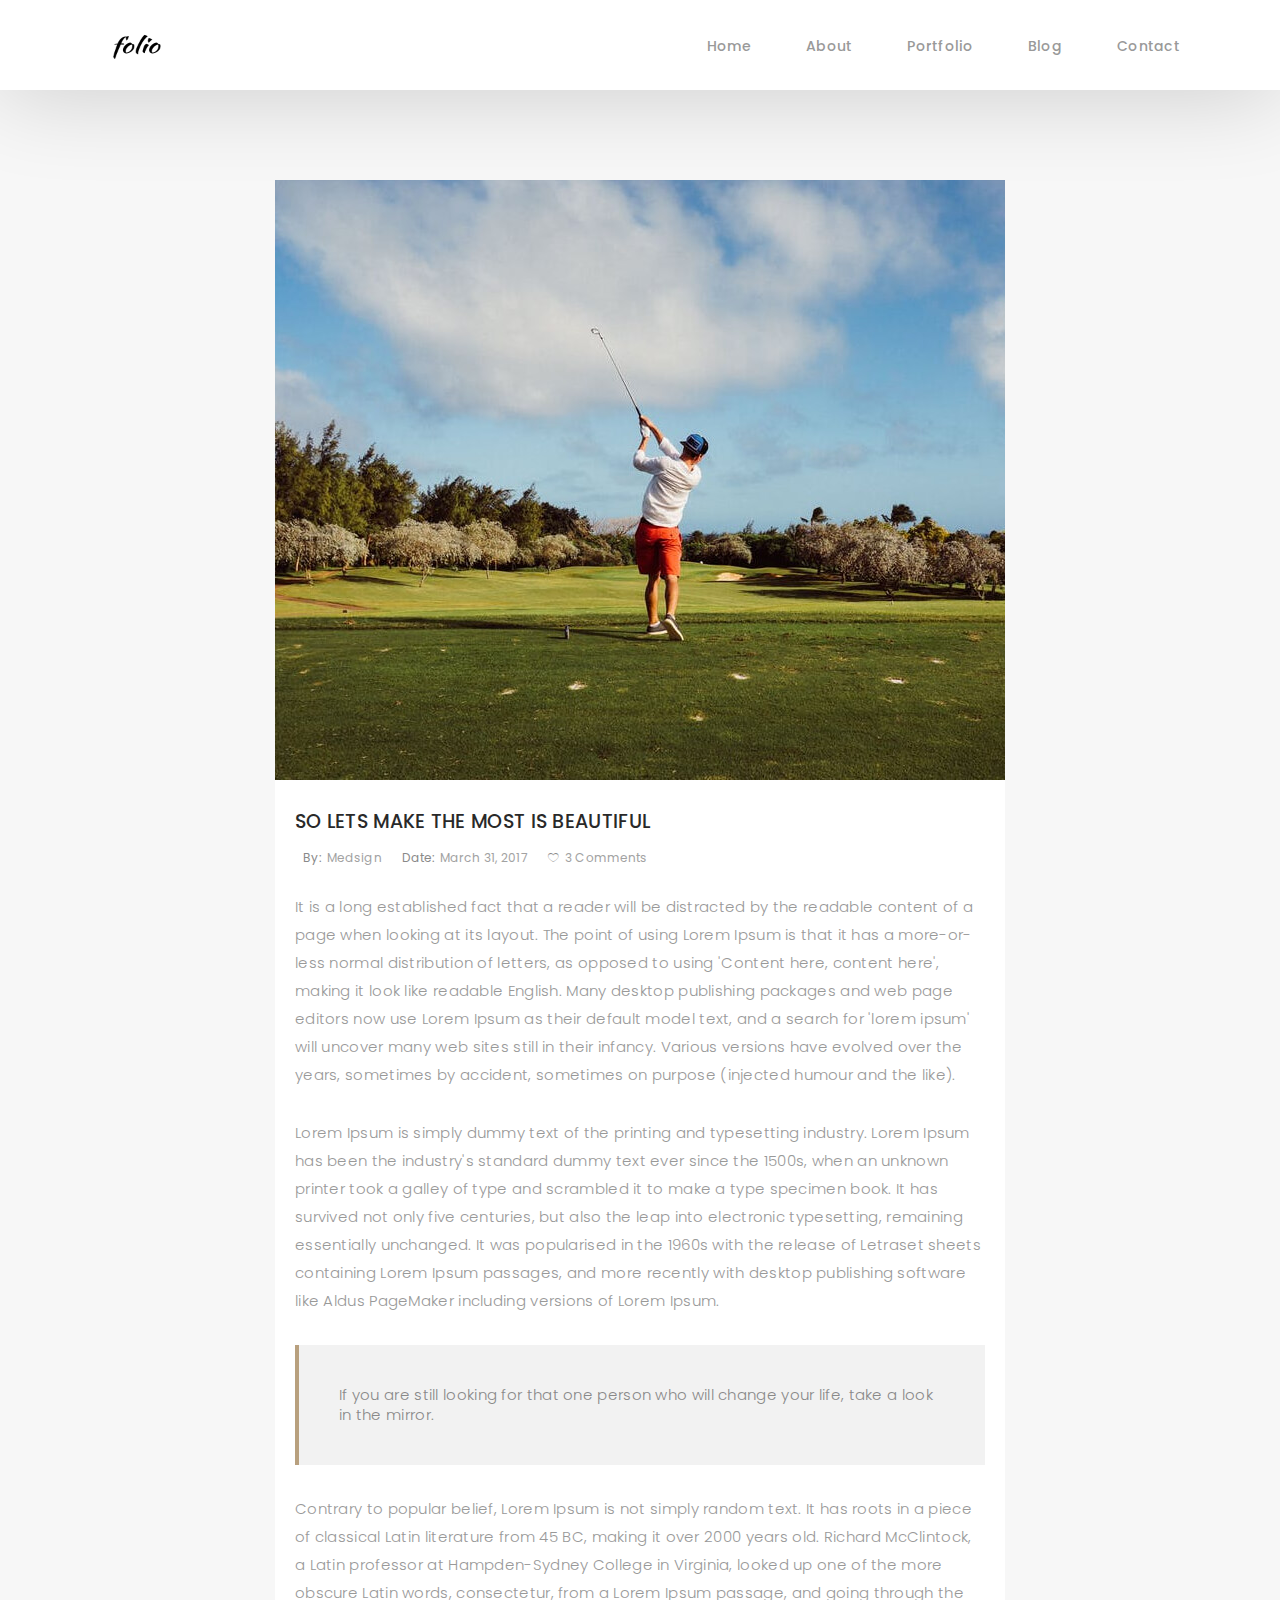
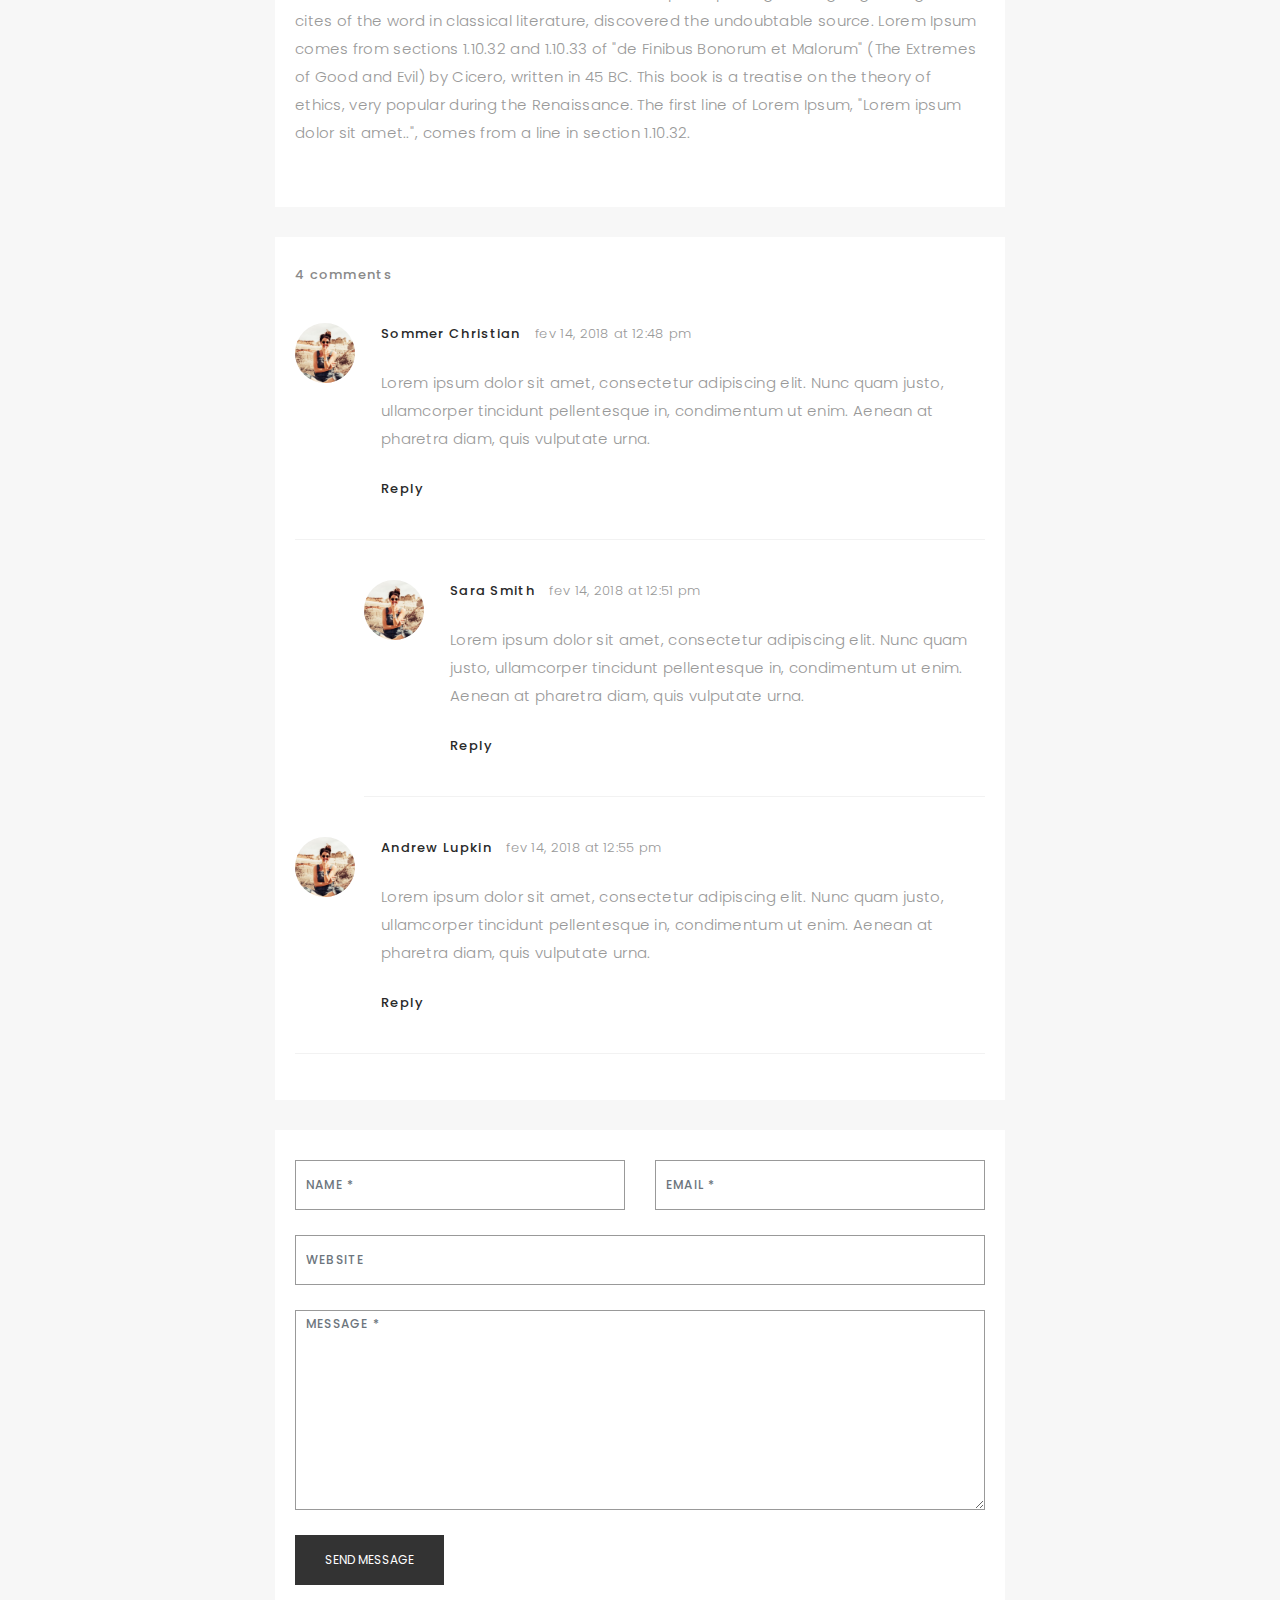
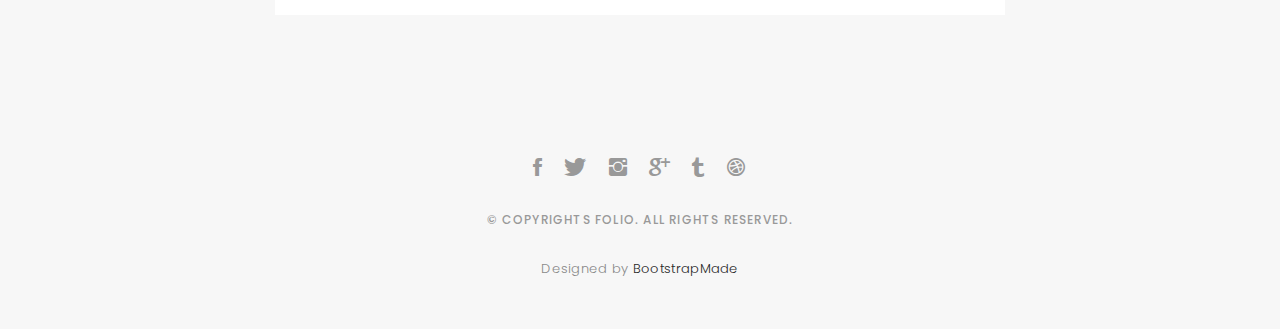
==== commit b018cf7e: "new" ====
--- a/blog-single.html
+++ b/blog-single.html
@@ -1,397 +1,231 @@
 <!DOCTYPE html>
 <html lang="en">
+
 <head>
+  <!-- meta -->
   <meta charset="utf-8">
-  <title>DevFolio Bootstrap Template</title>
   <meta content="width=device-width, initial-scale=1.0" name="viewport">
+
+  <title>Folio - Blog Singlee</title>
   <meta content="" name="keywords">
   <meta content="" name="description">
 
-  <!-- Favicons -->
-  <link href="img/favicon.png" rel="icon">
-  <link href="img/apple-touch-icon.png" rel="apple-touch-icon">
+  <!-- Google Fonts -->
+  <link href="https://fonts.googleapis.com/css?family=Poppins:300,300i,400,400i,500,500i,600,600i,700,700i|Playfair+Display:400,400i,700,700i,900,900i" rel="stylesheet">
 
   <!-- Bootstrap CSS File -->
   <link href="lib/bootstrap/css/bootstrap.min.css" rel="stylesheet">
 
   <!-- Libraries CSS Files -->
-  <link href="lib/font-awesome/css/font-awesome.min.css" rel="stylesheet">
-  <link href="lib/animate/animate.min.css" rel="stylesheet">
   <link href="lib/ionicons/css/ionicons.min.css" rel="stylesheet">
   <link href="lib/owlcarousel/assets/owl.carousel.min.css" rel="stylesheet">
-  <link href="lib/lightbox/css/lightbox.min.css" rel="stylesheet">
+  <link href="lib/magnific-popup/magnific-popup.css" rel="stylesheet">
+  <link href="lib/hover/hover.min.css" rel="stylesheet">
+
+  <!-- Blog Stylesheet File -->
+  <link href="css/blog.css" rel="stylesheet">
 
   <!-- Main Stylesheet File -->
   <link href="css/style.css" rel="stylesheet">
 
+  <!-- Responsive css -->
+  <link href="css/responsive.css" rel="stylesheet">
+
+  <!-- Favicon -->
+  <link rel="shortcut icon" href="images/favicon.png">
+
   <!-- =======================================================
-    Theme Name: DevFolio
-    Theme URL: https://bootstrapmade.com/devfolio-bootstrap-portfolio-html-template/
+    Theme Name: Folio
+    Theme URL: https://bootstrapmade.com/folio-bootstrap-portfolio-template/
     Author: BootstrapMade.com
-    License: https://bootstrapmade.com/license/
+    Author URL: https://bootstrapmade.com
   ======================================================= -->
 </head>
 
 <body>
-  <!--/ Nav Star /-->
-  <nav class="navbar navbar-b navbar-trans navbar-expand-md fixed-top" id="mainNav">
-    <div class="container">
-      <a class="navbar-brand js-scroll" href="#page-top">BlasterUp</a>
-      <button class="navbar-toggler collapsed" type="button" data-toggle="collapse" data-target="#navbarDefault"
-        aria-controls="navbarDefault" aria-expanded="false" aria-label="Toggle navigation">
-        <span></span>
-        <span></span>
-        <span></span>
-      </button>
-      <div class="navbar-collapse collapse justify-content-end" id="navbarDefault">
-        <ul class="navbar-nav">
-          <li class="nav-item">
-            <a class="nav-link js-scroll" href="index.html">Home</a>
-          </li>
-          <li class="nav-item">
-            <a class="nav-link js-scroll" href="#">About</a>
-          </li>
-          <li class="nav-item">
-            <a class="nav-link js-scroll" href="#">Services</a>
-          </li>
-          <li class="nav-item">
-            <a class="nav-link js-scroll" href="#">Work</a>
-          </li>
-          <li class="nav-item">
-            <a class="nav-link js-scroll" href="#">Blog</a>
-          </li>
-          <li class="nav-item">
-            <a class="nav-link js-scroll" href="#">Contact</a>
-          </li>
+
+  <!-- start section navbar -->
+  <nav id="main-nav-subpage" class="subpage-nav">
+    <div class="row">
+      <div class="container">
+
+        <div class="logo">
+          <a href="index.html"><img src="images/logo.png" alt="logo"></a>
+        </div>
+
+        <div class="responsive"><i data-icon="m" class="ion-navicon-round"></i></div>
+
+        <ul class="nav-menu list-unstyled">
+          <li><a href="#homee" class="smoothScroll">Home</a></li>
+          <li><a href="#about" class="smoothScroll">About</a></li>
+          <li><a href="#portfolio" class="smoothScroll">Portfolio</a></li>
+          <li><a href="#blog" class="smoothScroll">Blog</a></li>
+          <li><a href="#contact" class="smoothScroll">Contact</a></li>
         </ul>
       </div>
     </div>
   </nav>
-  <!--/ Nav End /-->
-
-  <!--/ Intro Skew Star /-->
-  <div class="intro intro-single route bg-image" style="background-image: url(img/overlay-bg.jpg)">
-    <div class="overlay-mf"></div>
-    <div class="intro-content display-table">
-      <div class="table-cell">
-        <div class="container">
-          <h2 class="intro-title mb-4">Blog Details</h2>
-          <ol class="breadcrumb d-flex justify-content-center">
-            <li class="breadcrumb-item">
-              <a href="#">Home</a>
-            </li>
-            <li class="breadcrumb-item">
-              <a href="#">Library</a>
-            </li>
-            <li class="breadcrumb-item active">Data</li>
-          </ol>
-        </div>
-      </div>
-    </div>
-  </div>
-  <!--/ Intro Skew End /-->
-
-  <!--/ Section Blog-Single Star /-->
-  <section class="blog-wrapper sect-pt4" id="blog">
+  <!-- End section navbar -->
+  <!-- start section main content -->
+  <div class="main-content paddsection">
     <div class="container">
-      <div class="row">
-        <div class="col-md-8">
-          <div class="post-box">
-            <div class="post-thumb">
-              <img src="img/post-1.jpg" class="img-fluid" alt="">
-            </div>
-            <div class="post-meta">
-              <h1 class="article-title">Lorem ipsum dolor sit amet consec tetur adipisicing</h1>
-              <ul>
-                <li>
-                  <span class="ion-ios-person"></span>
-                  <a href="#">Jason London</a>
-                </li>
-                <li>
-                  <span class="ion-pricetag"></span>
-                  <a href="#">Web Design</a>
-                </li>
-                <li>
-                  <span class="ion-chatbox"></span>
-                  <a href="#">14</a>
-                </li>
-              </ul>
-            </div>
-            <div class="article-content">
-              <p>
-                Mauris blandit aliquet elit, eget tincidunt nibh pulvinar a. Cras ultricies ligula sed magna dictum
-                porta. Quisque velit
-                nisi, pretium ut lacinia in, elementum id enim. Praesent sapien massa, convallis a pellentesque
-                nec, egestas non nisi. Vestibulum ante ipsum primis in faucibus orci luctus et ultrices posuere
-                cubilia Curae; Donec velit neque, auctor sit amet aliquam vel, ullamcorper sit amet ligula.
-                Nulla quis lorem ut libero malesuada feugiat.
-              </p>
-              <p>
-                Nulla porttitor accumsan tincidunt. Cras ultricies ligula sed magna dictum porta. Mauris blandit
-                aliquet elit, eget tincidunt
-                nibh pulvinar a. Cras ultricies ligula sed magna dictum porta. Lorem ipsum dolor sit amet,
-                consectetur adipiscing elit. Donec sollicitudin molestie malesuada.
-              </p>
-              <p>
-                Mauris blandit aliquet elit, eget tincidunt nibh pulvinar a. Lorem ipsum dolor sit amet, consectetur
-                adipiscing elit. Praesent
-                sapien massa, convallis a pellentesque nec, egestas non nisi. Lorem ipsum dolor sit amet,
-                consectetur adipiscing elit. Curabitur arcu erat, accumsan id imperdiet et, porttitor at
-                sem. Donec rutrum congue leo eget malesuada.
-              </p>
-              <p>
-                Lorem ipsum dolor sit amet, consectetur adipiscing elit. Nulla quis lorem ut libero malesuada feugiat.
-                Curabitur arcu erat,
-                accumsan id imperdiet et, porttitor at sem. Vivamus suscipit tortor eget felis porttitor
-                volutpat. Vivamus suscipit tortor eget felis porttitor volutpat. Quisque velit nisi, pretium
-                ut lacinia in, elementum id enim.
-              </p>
-              <blockquote class="blockquote">
-                <p class="mb-0">Lorem ipsum dolor sit amet, consectetur adipiscing elit. Integer posuere erat a ante.</p>
-              </blockquote>
-              <p>
-                Nulla porttitor accumsan tincidunt. Cras ultricies ligula sed magna dictum porta. Mauris blandit
-                aliquet elit, eget tincidunt
-                nibh pulvinar a. Cras ultricies ligula sed magna dictum porta. Lorem ipsum dolor sit amet,
-                consectetur adipiscing elit. Donec sollicitudin molestie malesuada.
-              </p>
-            </div>
-          </div>
-          <div class="box-comments">
-            <div class="title-box-2">
-              <h4 class="title-comments title-left">Comments (34)</h4>
-            </div>
-            <ul class="list-comments">
-              <li>
-                <div class="comment-avatar">
-                  <img src="img/testimonial-2.jpg" alt="">
-                </div>
-                <div class="comment-details">
-                  <h4 class="comment-author">Oliver Colmenares</h4>
-                  <span>18 Sep 2017</span>
-                  <p>
-                    Lorem ipsum dolor sit amet, consectetur adipisicing elit. Dolores reprehenderit, provident cumque
-                    ipsam temporibus maiores
-                    quae natus libero optio, at qui beatae ducimus placeat debitis voluptates amet corporis.
-                  </p>
-                  <a href="3">Reply</a>
-                </div>
-              </li>
-              <li>
-                <div class="comment-avatar">
-                  <img src="img/testimonial-4.jpg" alt="">
-                </div>
-                <div class="comment-details">
-                  <h4 class="comment-author">Carmen Vegas</h4>
-                  <span>18 Sep 2017</span>
-                  <p>
-                    Lorem ipsum dolor sit amet, consectetur adipisicing elit. Dolores reprehenderit, provident cumque
-                    ipsam temporibus maiores
-                    quae natus libero optio, at qui beatae ducimus placeat debitis voluptates amet corporis,
-                    veritatis deserunt.
-                  </p>
-                  <a href="3">Reply</a>
-                </div>
-              </li>
-              <li class="comment-children">
-                <div class="comment-avatar">
-                  <img src="img/testimonial-2.jpg" alt="">
-                </div>
-                <div class="comment-details">
-                  <h4 class="comment-author">Oliver Colmenares</h4>
-                  <span>18 Sep 2017</span>
-                  <p>
-                    Lorem ipsum dolor sit amet, consectetur adipisicing elit. Dolores reprehenderit, provident cumque
-                    ipsam temporibus maiores
-                    quae.
-                  </p>
-                  <a href="3">Reply</a>
-                </div>
-              </li>
-              <li>
-                <div class="comment-avatar">
-                  <img src="img/testimonial-2.jpg" alt="">
-                </div>
-                <div class="comment-details">
-                  <h4 class="comment-author">Oliver Colmenares</h4>
-                  <span>18 Sep 2017</span>
-                  <p>
-                    Lorem ipsum dolor sit amet, consectetur adipisicing elit. Dolores reprehenderit, provident cumque
-                    ipsam temporibus maiores
-                    quae natus libero optio.
-                  </p>
-                  <a href="3">Reply</a>
-                </div>
-              </li>
-            </ul>
-          </div>
-          <div class="form-comments">
-            <div class="title-box-2">
-              <h3 class="title-left">
-                Leave a Reply
-              </h3>
-            </div>
-            <form class="form-mf">
-              <div class="row">
-                <div class="col-md-6 mb-3">
-                  <div class="form-group">
-                    <input type="text" class="form-control input-mf" id="inputName" placeholder="Name *" required>
+      <div class="row justify-content-center">
+        <div class="col-md-8 col-md-offset-2">
+          <div class="row">
+            <div class="container-main single-main">
+              <div class="col-md-12">
+                <div class="block-main mb-30">
+                  <img src="images/blog-post-big.jpg" class="img-responsive" alt="reviews2">
+                  <div class="content-main single-post padDiv">
+                    <div class="journal-txt">
+                      <h4><a href="#">SO LETS MAKE THE MOST IS BEAUTIFUL</a></h4>
+                    </div>
+                    <div class="post-meta">
+                      <ul class="list-unstyled mb-0">
+                        <li class="author">by:<a href="#">medsign</a></li>
+                        <li class="date">date:<a href="#">March 31, 2017</a></li>
+                        <li class="commont"><i class="ion-ios-heart-outline"></i><a href="#">3 Comments</a></li>
+                      </ul>
+                    </div>
+                    <p class="mb-30">It is a long established fact that a reader will be distracted by the readable content of a page when looking at its layout. The point of using Lorem Ipsum is that it has a more-or-less normal distribution of letters, as opposed to
+                      using 'Content here, content here', making it look like readable English. Many desktop publishing packages and web page editors now use Lorem Ipsum as their default model text, and a search for 'lorem ipsum' will uncover many web
+                      sites still in their infancy. Various versions have evolved over the years, sometimes by accident, sometimes on purpose (injected humour and the like).</p>
+                    <p class="mb-30">Lorem Ipsum is simply dummy text of the printing and typesetting industry. Lorem Ipsum has been the industry's standard dummy text ever since the 1500s, when an unknown printer took a galley of type and scrambled it to make a type
+                      specimen book. It has survived not only five centuries, but also the leap into electronic typesetting, remaining essentially unchanged. It was popularised in the 1960s with the release of Letraset sheets containing Lorem Ipsum passages,
+                      and more recently with desktop publishing software like Aldus PageMaker including versions of Lorem Ipsum.</p>
+                    <blockquote>If you are still looking for that one person who will change your life, take a look in the mirror.</blockquote>
+                    <p class="mb-30">Contrary to popular belief, Lorem Ipsum is not simply random text. It has roots in a piece of classical Latin literature from 45 BC, making it over 2000 years old. Richard McClintock, a Latin professor at Hampden-Sydney College in
+                      Virginia, looked up one of the more obscure Latin words, consectetur, from a Lorem Ipsum passage, and going through the cites of the word in classical literature, discovered the undoubtable source. Lorem Ipsum comes from sections
+                      1.10.32 and 1.10.33 of "de Finibus Bonorum et Malorum" (The Extremes of Good and Evil) by Cicero, written in 45 BC. This book is a treatise on the theory of ethics, very popular during the Renaissance. The first line of Lorem Ipsum,
+                      "Lorem ipsum dolor sit amet..", comes from a line in section 1.10.32.</p>
                   </div>
                 </div>
-                <div class="col-md-6 mb-3">
-                  <div class="form-group">
-                    <input type="email" class="form-control input-mf" id="inputEmail1" placeholder="Email *" required>
+              </div>
+              <div class="col-md-12">
+                <div class="comments text-left padDiv mb-30">
+                  <div class="entry-comments">
+                    <h6 class="mb-30">4 comments</h6>
+                    <ul class="entry-comments-list list-unstyled">
+                      <li>
+                        <div class="entry-comments-item">
+                          <img src="images/avatar.jpg" class="entry-comments-avatar" alt="">
+                          <div class="entry-comments-body">
+                            <span class="entry-comments-author">Sommer Christian</span>
+                            <span><a href="#">fev 14, 2018 at 12:48 pm</a></span>
+                            <p class="mb-10">Lorem ipsum dolor sit amet, consectetur adipiscing elit. Nunc quam justo, ullamcorper tincidunt pellentesque in, condimentum ut enim. Aenean at pharetra diam, quis vulputate urna. </p>
+                            <a class="rep" href="#">Reply</a>
+                          </div>
+                        </div>
+                        <ul class="entry-comments-reply list-unstyled">
+                          <li>
+                            <div class="entry-comments-item">
+                              <img src="images/avatar.jpg" class="entry-comments-avatar" alt="">
+                              <div class="entry-comments-body">
+                                <span class="entry-comments-author">Sara Smith</span>
+                                <span><a href="#">fev 14, 2018 at 12:51 pm</a></span>
+                                <p class="mb-10">Lorem ipsum dolor sit amet, consectetur adipiscing elit. Nunc quam justo, ullamcorper tincidunt pellentesque in, condimentum ut enim. Aenean at pharetra diam, quis vulputate urna.</p>
+                                <a class="rep" href="#">Reply</a>
+                              </div>
+                            </div>
+                          </li>
+                        </ul>
+                      </li>
+                      <li>
+                        <div class="entry-comments-item">
+                          <img src="images/avatar.jpg" class="entry-comments-avatar" alt="">
+                          <div class="entry-comments-body">
+                            <span class="entry-comments-author">Andrew Lupkin</span>
+                            <span><a href="#">fev 14, 2018 at 12:55 pm</a></span>
+                            <p class="mb-10">Lorem ipsum dolor sit amet, consectetur adipiscing elit. Nunc quam justo, ullamcorper tincidunt pellentesque in, condimentum ut enim. Aenean at pharetra diam, quis vulputate urna. </p>
+                            <a class="rep" href="#">Reply</a>
+                          </div>
+                        </div>
+                      </li>
+                    </ul>
                   </div>
                 </div>
-                <div class="col-md-12 mb-3">
-                  <div class="form-group">
-                    <input type="url" class="form-control input-mf" id="inputUrl" placeholder="Website">
-                  </div>
+              </div>
+              <div class="col-lg-12">
+                <div class="cmt padDiv">
+                  <form id="comment-form" method="post" action="" role="form">
+                    <div class="row">
+                        <div class="col-lg-6">
+                          <div class="form-group">
+                            <input id="form_name" type="text" name="name" class="form-control" placeholder="Name *" required="required">
+                          </div>
+                        </div>
+                        <div class="col-lg-6">
+                          <div class="form-group">
+                            <input id="form_email" type="email" name="email" class="form-control" placeholder="email *" required="required">
+                          </div>
+                        </div>
+                        <div class="col-md-12">
+                          <div class="form-group">
+                            <input id="form_name" type="text" name="website" class="form-control" placeholder="Website">
+                          </div>
+                        </div>
+                        <div class="col-lg-12">
+                          <div class="form-group">
+                            <textarea id="form_message" name="message" class="form-control" placeholder="Message *" style="height: 200px;" required="required"></textarea>
+                          </div>
+                        </div>
+                        <div class="col-lg-12">
+                          <input type="submit" class="btn btn-defeault btn-send" value="Send message">
+                        </div>
+                    </div>
+                  </form>
                 </div>
-                <div class="col-md-12 mb-3">
-                  <div class="form-group">
-                    <textarea id="textMessage" class="form-control input-mf" placeholder="Comment *" name="message"
-                      cols="45" rows="8" required></textarea>
-                  </div>
-                </div>
-                <div class="col-md-12">
-                  <button type="submit" class="button button-a button-big button-rouded">Send Message</button>
-                </div>
-              </div>
-            </form>
-          </div>
-        </div>
-        <div class="col-md-4">
-          <div class="widget-sidebar sidebar-search">
-            <h5 class="sidebar-title">Search</h5>
-            <div class="sidebar-content">
-              <form>
-                <div class="input-group">
-                  <input type="text" class="form-control" placeholder="Search for..." aria-label="Search for...">
-                  <span class="input-group-btn">
-                    <button class="btn btn-secondary btn-search" type="button">
-                      <span class="ion-android-search"></span>
-                    </button>
-                  </span>
-                </div>
-              </form>
-            </div>
-          </div>
-          <div class="widget-sidebar">
-            <h5 class="sidebar-title">Recent Post</h5>
-            <div class="sidebar-content">
-              <ul class="list-sidebar">
-                <li>
-                  <a href="#">Atque placeat maiores.</a>
-                </li>
-                <li>
-                  <a href="#">Lorem ipsum dolor sit amet consectetur</a>
-                </li>
-                <li>
-                  <a href="#">Nam quo autem exercitationem.</a>
-                </li>
-                <li>
-                  <a href="#">Atque placeat maiores nam quo autem</a>
-                </li>
-                <li>
-                  <a href="#">Nam quo autem exercitationem.</a>
-                </li>
-              </ul>
-            </div>
-          </div>
-          <div class="widget-sidebar">
-            <h5 class="sidebar-title">Archives</h5>
-            <div class="sidebar-content">
-              <ul class="list-sidebar">
-                <li>
-                  <a href="#">September, 2017.</a>
-                </li>
-                <li>
-                  <a href="#">April, 2017.</a>
-                </li>
-                <li>
-                  <a href="#">Nam quo autem exercitationem.</a>
-                </li>
-                <li>
-                  <a href="#">Atque placeat maiores nam quo autem</a>
-                </li>
-                <li>
-                  <a href="#">Nam quo autem exercitationem.</a>
-                </li>
-              </ul>
-            </div>
-          </div>
-          <div class="widget-sidebar widget-tags">
-            <h5 class="sidebar-title">Tags</h5>
-            <div class="sidebar-content">
-              <ul>
-                <li>
-                  <a href="#">Web.</a>
-                </li>
-                <li>
-                  <a href="#">Design.</a>
-                </li>
-                <li>
-                  <a href="#">Travel.</a>
-                </li>
-                <li>
-                  <a href="#">Photoshop</a>
-                </li>
-                <li>
-                  <a href="#">Corel Draw</a>
-                </li>
-                <li>
-                  <a href="#">JavaScript</a>
-                </li>
-              </ul>
-            </div>
-          </div>
-        </div>
-      </div>
-    </div>
-  </section>
-  <!--/ Section Blog-Single End /-->
-
-  <!--/ Section Contact-Footer Star /-->
-  <section class="paralax-mf footer-paralax bg-image sect-mt4 route" style="background-image: url(img/overlay-bg.jpg)">
-    <div class="overlay-mf"></div>
-    <footer>
-      <div class="container">
-        <div class="row">
-          <div class="col-sm-12">
-            <div class="copyright-box">
-              <p class="copyright">&copy; Copyright <strong>DevFolio</strong>. All Rights Reserved</p>
-              <div class="credits">
-                <!--
-                  All the links in the footer should remain intact.
-                  You can delete the links only if you purchased the pro version.
-                  Licensing information: https://bootstrapmade.com/license/
-                  Purchase the pro version with working PHP/AJAX contact form: https://bootstrapmade.com/buy/?theme=DevFolio
-                -->
-                Designed by <a href="https://bootstrapmade.com/">BootstrapMade</a>
               </div>
             </div>
           </div>
         </div>
       </div>
-    </footer>
-  </section>
-  <!--/ Section Contact-footer End /-->
-
-  <a href="#" class="back-to-top"><i class="fa fa-chevron-up"></i></a>
-  <div id="preloader"></div>
+    </div>
+  </div>
+  <!--  </div> -->
+  <!-- start section main content -->
+
+  <!-- start section footer -->
+  <div id="footer" class="text-center">
+    <div class="container">
+      <div class="socials-media text-center">
+
+        <ul class="list-unstyled">
+          <li><a href="#"><i class="ion-social-facebook"></i></a></li>
+          <li><a href="#"><i class="ion-social-twitter"></i></a></li>
+          <li><a href="#"><i class="ion-social-instagram"></i></a></li>
+          <li><a href="#"><i class="ion-social-googleplus"></i></a></li>
+          <li><a href="#"><i class="ion-social-tumblr"></i></a></li>
+          <li><a href="#"><i class="ion-social-dribbble"></i></a></li>
+        </ul>
+
+      </div>
+
+      <p>&copy; Copyrights Folio. All rights reserved.</p>
+
+      <div class="credits">
+        <!--
+          All the links in the footer should remain intact.
+          You can delete the links only if you purchased the pro version.
+          Licensing information: https://bootstrapmade.com/license/
+          Purchase the pro version with working PHP/AJAX contact form: https://bootstrapmade.com/buy/?theme=Folio
+        -->
+        Designed by <a href="https://bootstrapmade.com/">BootstrapMade</a>
+      </div>
+
+    </div>
+  </div>
+  <!-- End section footer -->
 
   <!-- JavaScript Libraries -->
   <script src="lib/jquery/jquery.min.js"></script>
   <script src="lib/jquery/jquery-migrate.min.js"></script>
-  <script src="lib/popper/popper.min.js"></script>
-  <script src="lib/bootstrap/js/bootstrap.min.js"></script>
-  <script src="lib/easing/easing.min.js"></script>
-  <script src="lib/counterup/jquery.waypoints.min.js"></script>
-  <script src="lib/counterup/jquery.counterup.js"></script>
+  <script src="lib/bootstrap/js/bootstrap.bundle.min.js"></script>
+  <script src="lib/typed/typed.js"></script>
   <script src="lib/owlcarousel/owl.carousel.min.js"></script>
-  <script src="lib/lightbox/js/lightbox.min.js"></script>
-  <script src="lib/typed/typed.min.js"></script>
+  <script src="lib/magnific-popup/magnific-popup.min.js"></script>
+  <script src="lib/isotope/isotope.pkgd.min.js"></script>
+
   <!-- Contact Form JavaScript File -->
   <script src="contactform/contactform.js"></script>
 
@@ -399,4 +233,5 @@
   <script src="js/main.js"></script>
 
 </body>
+
 </html>
